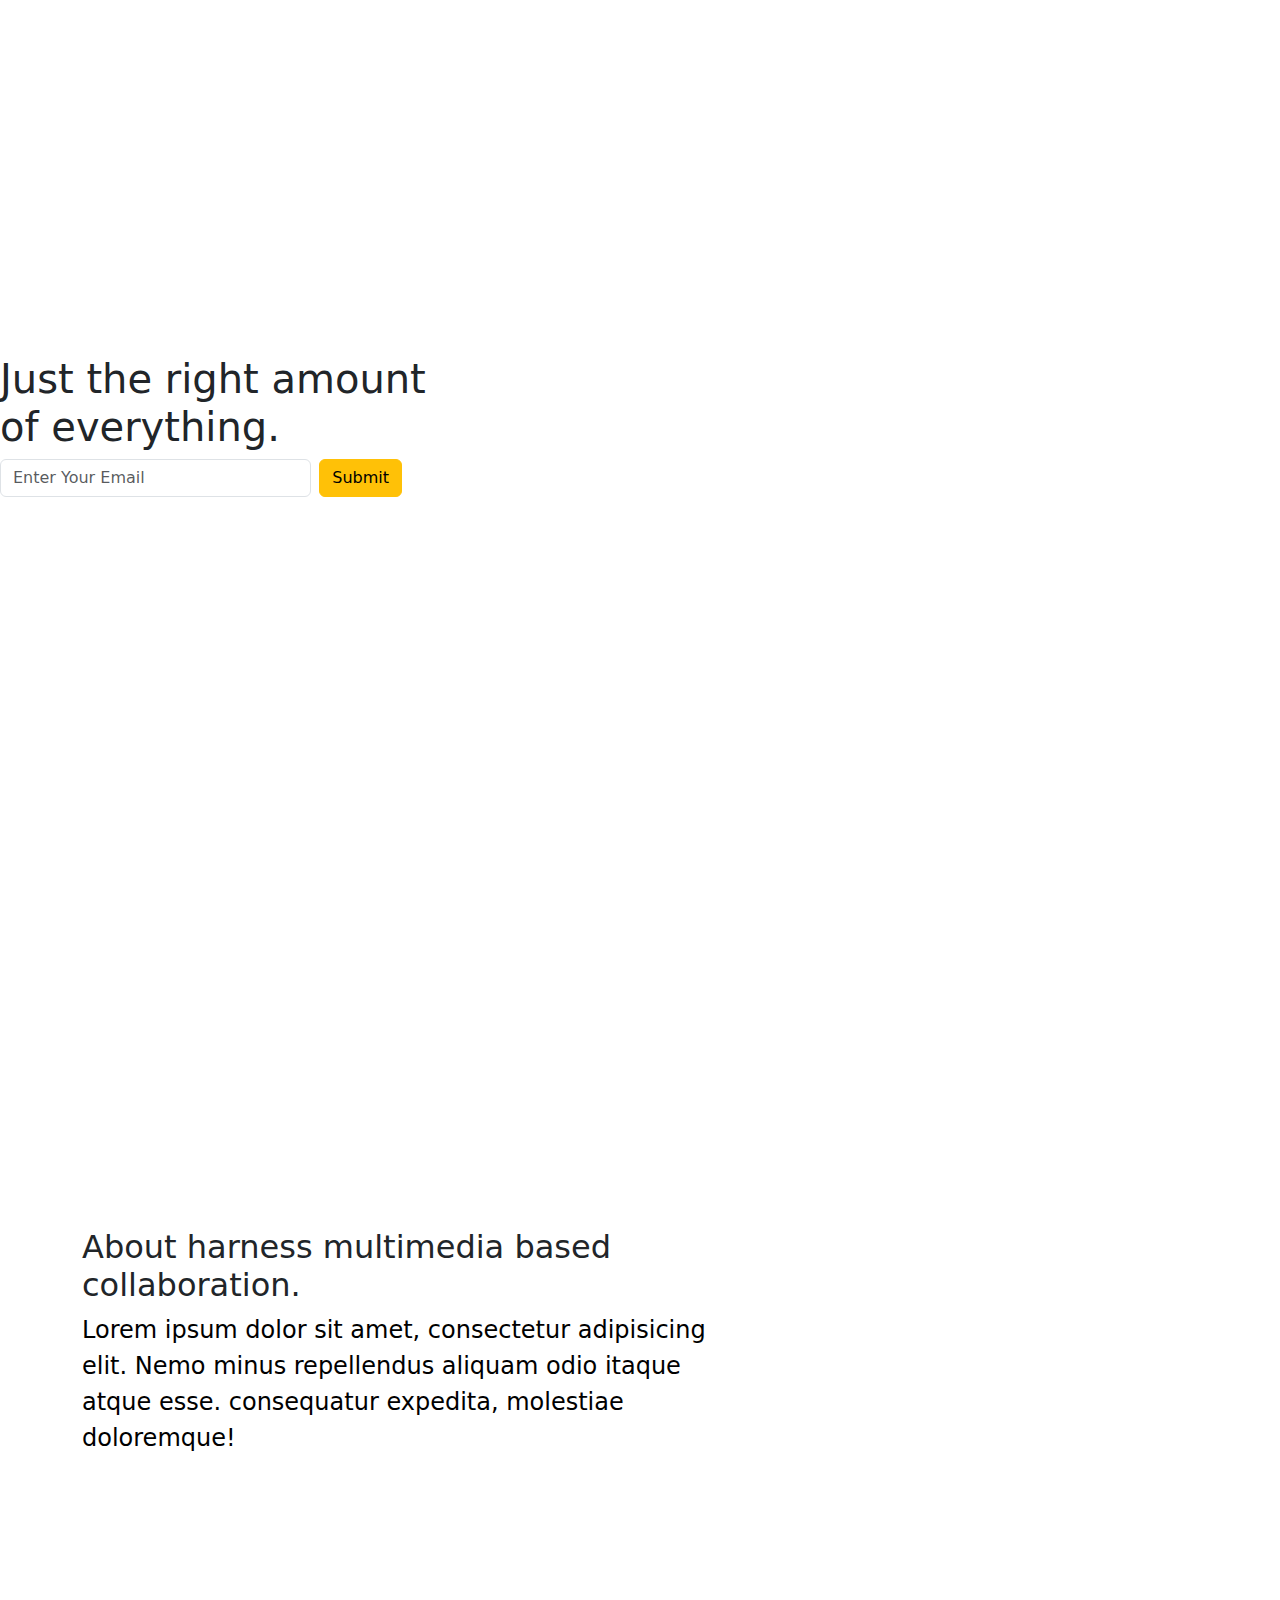
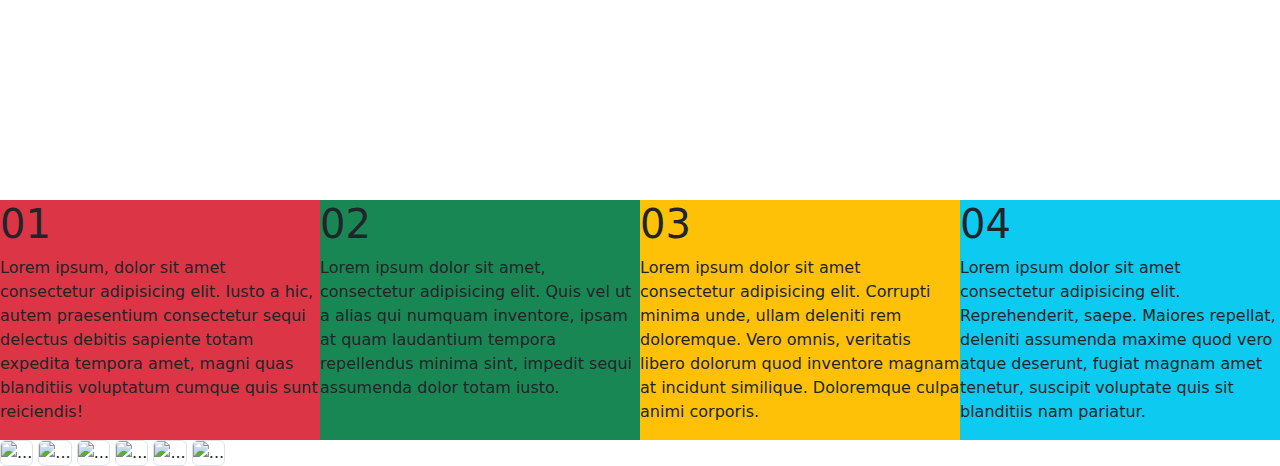
==== TASK2.html @ d32d8220 "Add files via upload" ====
<!DOCTYPE html>
<html lang="en">

<head>
    <meta charset="UTF-8">
    <meta name="viewport" content="width=device-width, initial-scale=1.0">
    <title>Document</title>

    <link rel="stylesheet" href="task2.css">

    <link href="https://cdn.jsdelivr.net/npm/bootstrap@5.3.3/dist/css/bootstrap.min.css" rel="stylesheet"
        integrity="sha384-QWTKZyjpPEjISv5WaRU9OFeRpok6YctnYmDr5pNlyT2bRjXh0JMhjY6hW+ALEwIH" crossorigin="anonymous">
</head>

<body>
    <section id="img1" class="min-vh-100 d-flex align-items-center text-left">
        <div class="services text-start">
            <div class="row">
                <div class="col-8">
                    <h1>Just the right amount of everything.</h1>
                    <form class="row g-2">
                        <div class="col-8">
                            <label for="inputPassword2" class="visually-hidden">Enter Your Email</label>
                            <input type="password" class="form-control" id="inputPassword2"
                                placeholder="Enter Your Email">
                        </div>
                        <div class="col-3">
                            <button type="submit" class="btn btn-warning mb-5">Submit</button>
                        </div>
                    </form>
                </div>
            </div>
        </div>
    </section>


    <section id="img2" class="min-vh-100 d-flex align-items-center text-left">
        <div class="container text-start">
            <div class="row">
                <div class="col-7">
                    <h2>About harness multimedia based collaboration.</h2>
                    <p class="text-black text-justify fs-4">Lorem ipsum dolor sit amet, consectetur adipisicing elit.
                        Nemo minus repellendus aliquam odio itaque
                        atque esse. consequatur expedita, molestiae doloremque!</p>
                </div>
            </div>
        </div>
    </section>

    <section>
        <div class="flex-container d-flex align-items-stretch">
            <div class="bg-danger col">
                <h1>01</h1>
                <p >
                    Lorem ipsum, dolor sit amet consectetur adipisicing elit. Iusto a hic,
                    autem praesentium consectetur
                    sequi delectus debitis sapiente totam expedita tempora amet, magni quas blanditiis voluptatum cumque
                    quis sunt reiciendis!</p>
            </div>
            <div  class="bg-success col">
                <h1>02</h1>
                <p>Lorem ipsum dolor sit amet, consectetur adipisicing elit. Quis vel ut a
                    alias qui numquam inventore,
                    ipsam at quam laudantium tempora repellendus minima sint, impedit sequi assumenda dolor totam
                    iusto.
                </p>

            </div>
            <div  class="bg-warning col">
                <h1>03</h1>
                <p>Lorem ipsum dolor sit amet consectetur adipisicing elit. Corrupti minima
                    unde,
                    ullam deleniti rem
                    doloremque. Vero omnis, veritatis libero dolorum quod inventore magnam at incidunt similique.
                    Doloremque
                    culpa animi corporis.
                </p>
            </div>
            <div  class="bg-info col">
                <h1>04</h1>
                <p>Lorem ipsum dolor sit amet consectetur adipisicing elit.
                    Reprehenderit,
                    saepe. Maiores repellat,
                    deleniti assumenda maxime quod vero atque deserunt, fugiat magnam amet tenetur, suscipit
                    voluptate
                    quis
                    sit blanditiis nam pariatur.
                </p>
            </div>
        </div>

    </section>

    <section>
        <div class="task2"> 
            <img src="./backg1.jpg" class="object-fit-cover border rounded" alt="...">
            <img src="./backg2.jpg" class="object-fit-cover border rounded" alt="...">
            <img src="./backg3.jpg" class="object-fit-cover border rounded" alt="...">
            <img src="./backg4.jpg" class="object-fit-cover border rounded" alt="...">
            <img src="./backg5.jpg" class="object-fit-cover border rounded" alt="...">
            <img src="./backg6.jpg" class="object-fit-cover border rounded" alt="...">
        </div>
        
    </section>








    <script src="https://cdn.jsdelivr.net/npm/bootstrap@5.3.3/dist/js/bootstrap.bundle.min.js"
        integrity="sha384-YvpcrYf0tY3lHB60NNkmXc5s9fDVZLESaAA55NDzOxhy9GkcIdslK1eN7N6jIeHz"
        crossorigin="anonymous"></script>
    <!-- <script src="script.js"></script> -->
</body>

</html>
---- task2.css ----
#image1{
    background-size: cover;
    background-image: url(./b1.jpg);
}

#img2{
    background-size: cover;
    background-image: url(./T2.1.jpg);
}
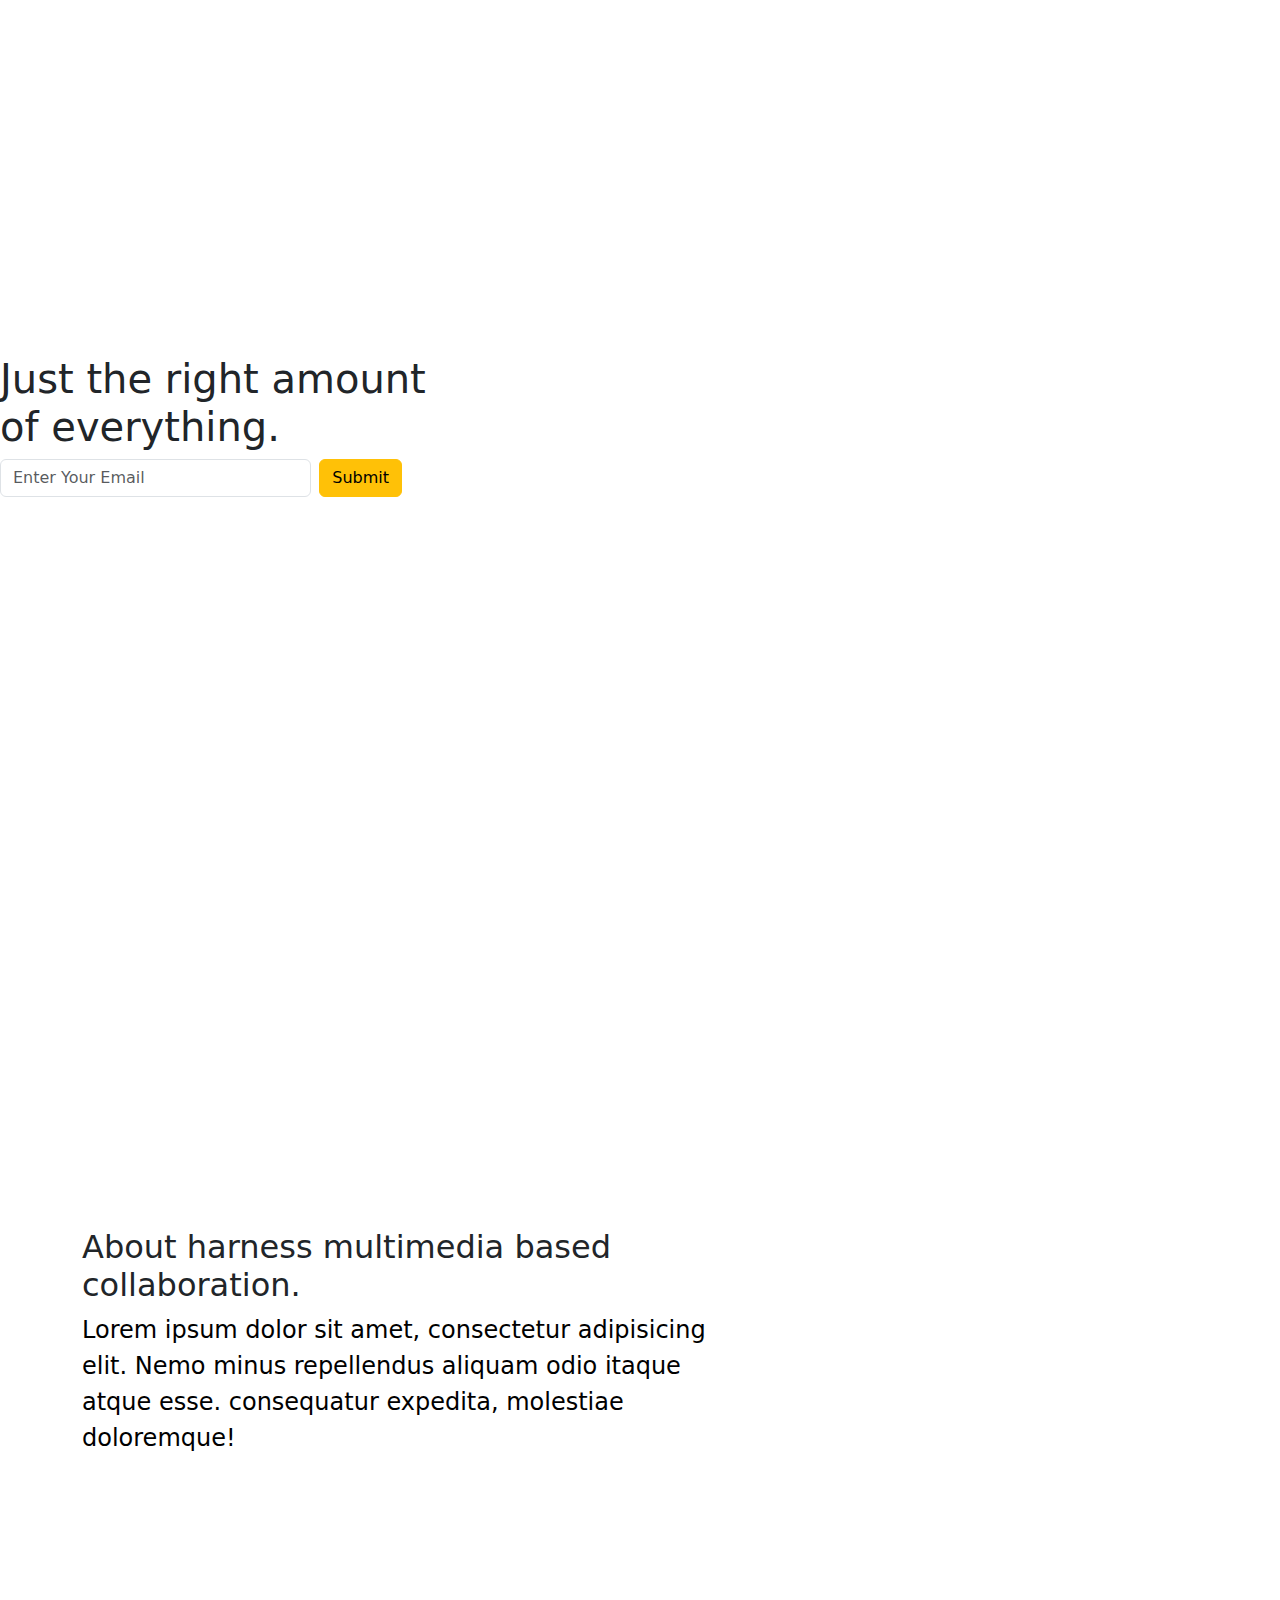
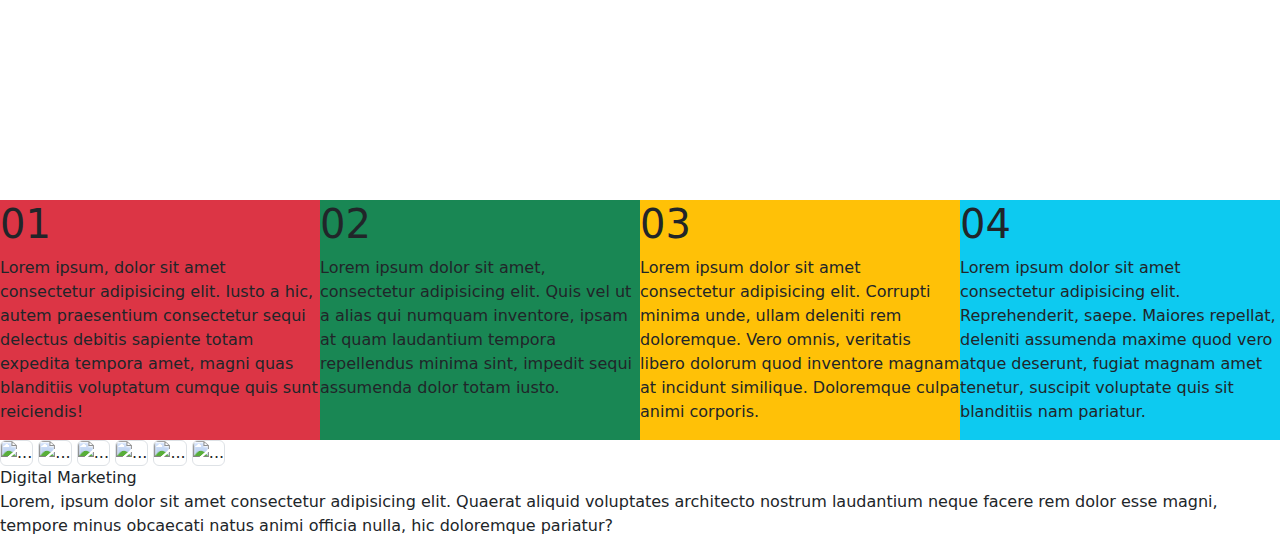
==== commit b56c46b6: "Update TASK2.html" ====
--- a/TASK2.html
+++ b/TASK2.html
@@ -91,17 +91,31 @@
 
     </section>
 
+    <section <div class="task2">
+        <img src="./backg1.jpg" class="object-fit-cover border rounded" alt="...">
+        <img src="./backg2.jpg" class="object-fit-cover border rounded" alt="...">
+        <img src="./backg3.jpg" class="object-fit-cover border rounded col" alt="...">
+        <img src="./backg4.jpg" class="object-fit-cover border rounded col" alt="...">
+        <img src="./backg5.jpg" class="object-fit-cover border rounded col" alt="...">
+        <img src="./backg6.jpg" class="object-fit-cover border rounded col" alt="...">
+        </div>
+    </section>
+
     <section>
-        <div class="task2"> 
-            <img src="./backg1.jpg" class="object-fit-cover border rounded" alt="...">
-            <img src="./backg2.jpg" class="object-fit-cover border rounded" alt="...">
-            <img src="./backg3.jpg" class="object-fit-cover border rounded" alt="...">
-            <img src="./backg4.jpg" class="object-fit-cover border rounded" alt="...">
-            <img src="./backg5.jpg" class="object-fit-cover border rounded" alt="...">
-            <img src="./backg6.jpg" class="object-fit-cover border rounded" alt="...">
+        <div class="T2">
+            <hi>Digital Marketing</hi>
+            <p>Lorem, ipsum dolor sit amet consectetur adipisicing elit. Quaerat aliquid voluptates architecto nostrum
+                laudantium neque facere rem dolor esse magni, tempore minus obcaecati natus animi officia nulla, hic
+                doloremque pariatur?
+            </p>
+
         </div>
-        
+
+
+
     </section>
+
+
 
 
 
